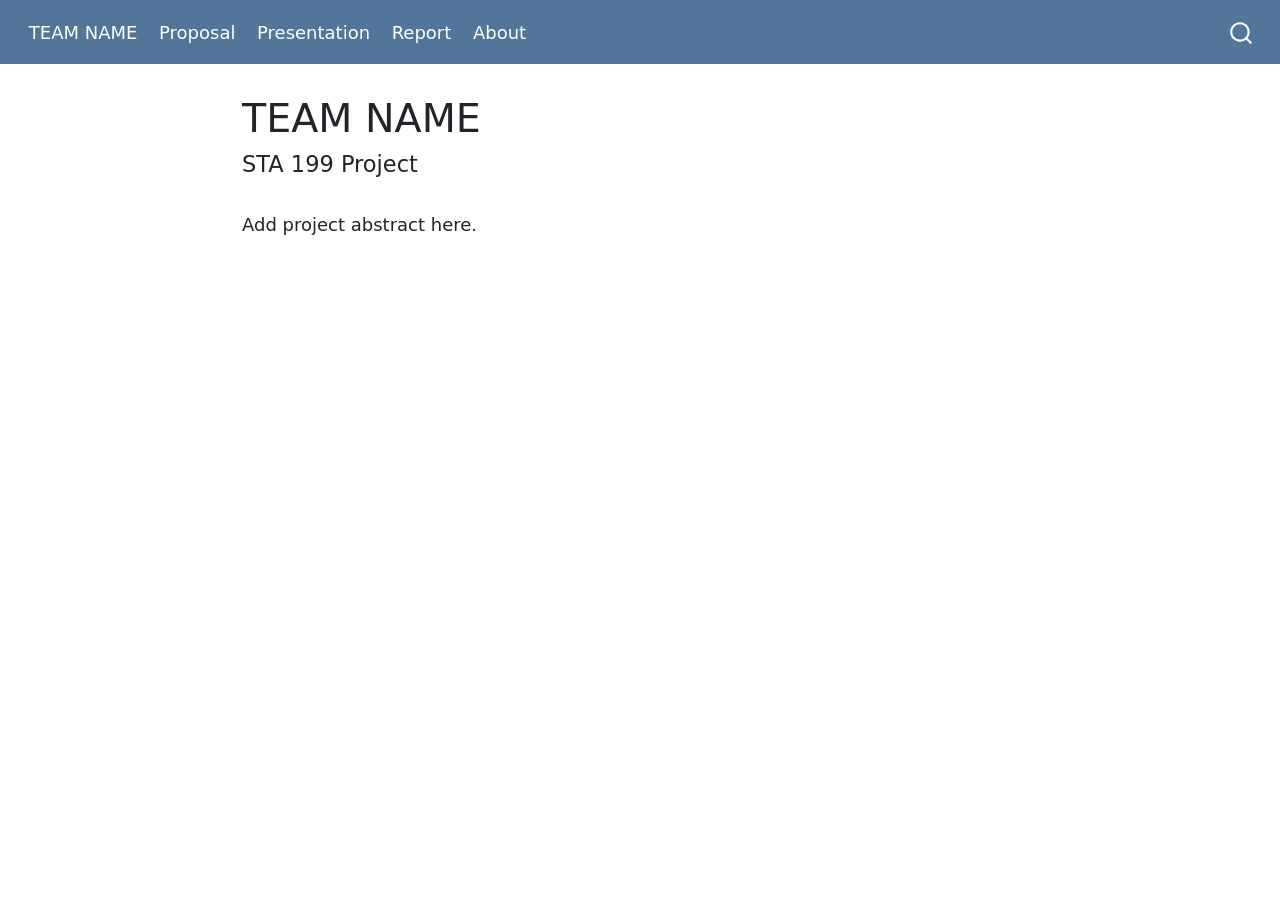
==== docs/index.html @ 824c868c "fixed title Merge branch 'main' of github.com:sta199-f22-1/project-lab4-team3  # Conflicts: #	about." ====
<!DOCTYPE html>
<html xmlns="http://www.w3.org/1999/xhtml" lang="en" xml:lang="en"><head>

<meta charset="utf-8">
<meta name="generator" content="quarto-1.0.36">

<meta name="viewport" content="width=device-width, initial-scale=1.0, user-scalable=yes">


<title>TEAM NAME</title>
<style>
code{white-space: pre-wrap;}
span.smallcaps{font-variant: small-caps;}
span.underline{text-decoration: underline;}
div.column{display: inline-block; vertical-align: top; width: 50%;}
div.hanging-indent{margin-left: 1.5em; text-indent: -1.5em;}
ul.task-list{list-style: none;}
</style>


<script src="site_libs/quarto-nav/quarto-nav.js"></script>
<script src="site_libs/quarto-nav/headroom.min.js"></script>
<script src="site_libs/clipboard/clipboard.min.js"></script>
<script src="site_libs/quarto-search/autocomplete.umd.js"></script>
<script src="site_libs/quarto-search/fuse.min.js"></script>
<script src="site_libs/quarto-search/quarto-search.js"></script>
<meta name="quarto:offset" content="./">
<script src="site_libs/quarto-html/quarto.js"></script>
<script src="site_libs/quarto-html/popper.min.js"></script>
<script src="site_libs/quarto-html/tippy.umd.min.js"></script>
<script src="site_libs/quarto-html/anchor.min.js"></script>
<link href="site_libs/quarto-html/tippy.css" rel="stylesheet">
<link href="site_libs/quarto-html/quarto-syntax-highlighting.css" rel="stylesheet" id="quarto-text-highlighting-styles">
<script src="site_libs/bootstrap/bootstrap.min.js"></script>
<link href="site_libs/bootstrap/bootstrap-icons.css" rel="stylesheet">
<link href="site_libs/bootstrap/bootstrap.min.css" rel="stylesheet" id="quarto-bootstrap" data-mode="light">
<script id="quarto-search-options" type="application/json">{
  "location": "navbar",
  "copy-button": false,
  "collapse-after": 3,
  "panel-placement": "end",
  "type": "overlay",
  "limit": 20,
  "language": {
    "search-no-results-text": "No results",
    "search-matching-documents-text": "matching documents",
    "search-copy-link-title": "Copy link to search",
    "search-hide-matches-text": "Hide additional matches",
    "search-more-match-text": "more match in this document",
    "search-more-matches-text": "more matches in this document",
    "search-clear-button-title": "Clear",
    "search-detached-cancel-button-title": "Cancel",
    "search-submit-button-title": "Submit"
  }
}</script>


</head>

<body class="nav-fixed fullcontent">

<div id="quarto-search-results"></div>
  <header id="quarto-header" class="headroom fixed-top">
    <nav class="navbar navbar-expand-lg navbar-dark ">
      <div class="navbar-container container-fluid">
          <button class="navbar-toggler" type="button" data-bs-toggle="collapse" data-bs-target="#navbarCollapse" aria-controls="navbarCollapse" aria-expanded="false" aria-label="Toggle navigation" onclick="if (window.quartoToggleHeadroom) { window.quartoToggleHeadroom(); }">
  <span class="navbar-toggler-icon"></span>
</button>
          <div class="collapse navbar-collapse" id="navbarCollapse">
            <ul class="navbar-nav navbar-nav-scroll me-auto">
  <li class="nav-item">
    <a class="nav-link active" href="./index.html" aria-current="page">TEAM NAME</a>
  </li>  
  <li class="nav-item">
    <a class="nav-link" href="./proposal.html">Proposal</a>
  </li>  
  <li class="nav-item">
    <a class="nav-link" href="./presentation.pdf">Presentation</a>
  </li>  
  <li class="nav-item">
    <a class="nav-link" href="./report.html">Report</a>
  </li>  
  <li class="nav-item">
    <a class="nav-link" href="./about.html">About</a>
  </li>  
</ul>
              <div id="quarto-search" class="" title="Search"></div>
          </div> <!-- /navcollapse -->
      </div> <!-- /container-fluid -->
    </nav>
</header>
<!-- content -->
<div id="quarto-content" class="quarto-container page-columns page-rows-contents page-layout-article page-navbar">
<!-- sidebar -->
<!-- margin-sidebar -->
    
<!-- main -->
<main class="content" id="quarto-document-content">

<header id="title-block-header" class="quarto-title-block default">
<div class="quarto-title">
<h1 class="title">TEAM NAME</h1>
<p class="subtitle lead">STA 199 Project</p>
</div>



<div class="quarto-title-meta">

    
    
  </div>
  

</header>

<p>Add project abstract here.</p>



</main> <!-- /main -->
<script id="quarto-html-after-body" type="application/javascript">
window.document.addEventListener("DOMContentLoaded", function (event) {
  const toggleBodyColorMode = (bsSheetEl) => {
    const mode = bsSheetEl.getAttribute("data-mode");
    const bodyEl = window.document.querySelector("body");
    if (mode === "dark") {
      bodyEl.classList.add("quarto-dark");
      bodyEl.classList.remove("quarto-light");
    } else {
      bodyEl.classList.add("quarto-light");
      bodyEl.classList.remove("quarto-dark");
    }
  }
  const toggleBodyColorPrimary = () => {
    const bsSheetEl = window.document.querySelector("link#quarto-bootstrap");
    if (bsSheetEl) {
      toggleBodyColorMode(bsSheetEl);
    }
  }
  toggleBodyColorPrimary();  
  const icon = "";
  const anchorJS = new window.AnchorJS();
  anchorJS.options = {
    placement: 'right',
    icon: icon
  };
  anchorJS.add('.anchored');
  const clipboard = new window.ClipboardJS('.code-copy-button', {
    target: function(trigger) {
      return trigger.previousElementSibling;
    }
  });
  clipboard.on('success', function(e) {
    // button target
    const button = e.trigger;
    // don't keep focus
    button.blur();
    // flash "checked"
    button.classList.add('code-copy-button-checked');
    var currentTitle = button.getAttribute("title");
    button.setAttribute("title", "Copied!");
    setTimeout(function() {
      button.setAttribute("title", currentTitle);
      button.classList.remove('code-copy-button-checked');
    }, 1000);
    // clear code selection
    e.clearSelection();
  });
  function tippyHover(el, contentFn) {
    const config = {
      allowHTML: true,
      content: contentFn,
      maxWidth: 500,
      delay: 100,
      arrow: false,
      appendTo: function(el) {
          return el.parentElement;
      },
      interactive: true,
      interactiveBorder: 10,
      theme: 'quarto',
      placement: 'bottom-start'
    };
    window.tippy(el, config); 
  }
  const noterefs = window.document.querySelectorAll('a[role="doc-noteref"]');
  for (var i=0; i<noterefs.length; i++) {
    const ref = noterefs[i];
    tippyHover(ref, function() {
      let href = ref.getAttribute('href');
      try { href = new URL(href).hash; } catch {}
      const id = href.replace(/^#\/?/, "");
      const note = window.document.getElementById(id);
      return note.innerHTML;
    });
  }
  var bibliorefs = window.document.querySelectorAll('a[role="doc-biblioref"]');
  for (var i=0; i<bibliorefs.length; i++) {
    const ref = bibliorefs[i];
    const cites = ref.parentNode.getAttribute('data-cites').split(' ');
    tippyHover(ref, function() {
      var popup = window.document.createElement('div');
      cites.forEach(function(cite) {
        var citeDiv = window.document.createElement('div');
        citeDiv.classList.add('hanging-indent');
        citeDiv.classList.add('csl-entry');
        var biblioDiv = window.document.getElementById('ref-' + cite);
        if (biblioDiv) {
          citeDiv.innerHTML = biblioDiv.innerHTML;
        }
        popup.appendChild(citeDiv);
      });
      return popup.innerHTML;
    });
  }
});
</script>
</div> <!-- /content -->



</body></html>
---- docs/site_libs/quarto-html/tippy.css ----
.tippy-box[data-animation=fade][data-state=hidden]{opacity:0}[data-tippy-root]{max-width:calc(100vw - 10px)}.tippy-box{position:relative;background-color:#333;color:#fff;border-radius:4px;font-size:14px;line-height:1.4;white-space:normal;outline:0;transition-property:transform,visibility,opacity}.tippy-box[data-placement^=top]>.tippy-arrow{bottom:0}.tippy-box[data-placement^=top]>.tippy-arrow:before{bottom:-7px;left:0;border-width:8px 8px 0;border-top-color:initial;transform-origin:center top}.tippy-box[data-placement^=bottom]>.tippy-arrow{top:0}.tippy-box[data-placement^=bottom]>.tippy-arrow:before{top:-7px;left:0;border-width:0 8px 8px;border-bottom-color:initial;transform-origin:center bottom}.tippy-box[data-placement^=left]>.tippy-arrow{right:0}.tippy-box[data-placement^=left]>.tippy-arrow:before{border-width:8px 0 8px 8px;border-left-color:initial;right:-7px;transform-origin:center left}.tippy-box[data-placement^=right]>.tippy-arrow{left:0}.tippy-box[data-placement^=right]>.tippy-arrow:before{left:-7px;border-width:8px 8px 8px 0;border-right-color:initial;transform-origin:center right}.tippy-box[data-inertia][data-state=visible]{transition-timing-function:cubic-bezier(.54,1.5,.38,1.11)}.tippy-arrow{width:16px;height:16px;color:#333}.tippy-arrow:before{content:"";position:absolute;border-color:transparent;border-style:solid}.tippy-content{position:relative;padding:5px 9px;z-index:1}
---- docs/site_libs/quarto-html/quarto-syntax-highlighting.css ----
/* quarto syntax highlight colors */
:root {
  --quarto-hl-ot-color: #003B4F;
  --quarto-hl-at-color: #657422;
  --quarto-hl-ss-color: #20794D;
  --quarto-hl-an-color: #5E5E5E;
  --quarto-hl-fu-color: #4758AB;
  --quarto-hl-st-color: #20794D;
  --quarto-hl-cf-color: #003B4F;
  --quarto-hl-op-color: #5E5E5E;
  --quarto-hl-er-color: #AD0000;
  --quarto-hl-bn-color: #AD0000;
  --quarto-hl-al-color: #AD0000;
  --quarto-hl-va-color: #111111;
  --quarto-hl-bu-color: inherit;
  --quarto-hl-ex-color: inherit;
  --quarto-hl-pp-color: #AD0000;
  --quarto-hl-in-color: #5E5E5E;
  --quarto-hl-vs-color: #20794D;
  --quarto-hl-wa-color: #5E5E5E;
  --quarto-hl-do-color: #5E5E5E;
  --quarto-hl-im-color: #00769E;
  --quarto-hl-ch-color: #20794D;
  --quarto-hl-dt-color: #AD0000;
  --quarto-hl-fl-color: #AD0000;
  --quarto-hl-co-color: #5E5E5E;
  --quarto-hl-cv-color: #5E5E5E;
  --quarto-hl-cn-color: #8f5902;
  --quarto-hl-sc-color: #5E5E5E;
  --quarto-hl-dv-color: #AD0000;
  --quarto-hl-kw-color: #003B4F;
}

/* other quarto variables */
:root {
  --quarto-font-monospace: SFMono-Regular, Menlo, Monaco, Consolas, "Liberation Mono", "Courier New", monospace;
}

pre > code.sourceCode > span {
  color: #003B4F;
}

code span {
  color: #003B4F;
}

code.sourceCode > span {
  color: #003B4F;
}

div.sourceCode,
div.sourceCode pre.sourceCode {
  color: #003B4F;
}

code span.ot {
  color: #003B4F;
}

code span.at {
  color: #657422;
}

code span.ss {
  color: #20794D;
}

code span.an {
  color: #5E5E5E;
}

code span.fu {
  color: #4758AB;
}

code span.st {
  color: #20794D;
}

code span.cf {
  color: #003B4F;
}

code span.op {
  color: #5E5E5E;
}

code span.er {
  color: #AD0000;
}

code span.bn {
  color: #AD0000;
}

code span.al {
  color: #AD0000;
}

code span.va {
  color: #111111;
}

code span.pp {
  color: #AD0000;
}

code span.in {
  color: #5E5E5E;
}

code span.vs {
  color: #20794D;
}

code span.wa {
  color: #5E5E5E;
  font-style: italic;
}

code span.do {
  color: #5E5E5E;
  font-style: italic;
}

code span.im {
  color: #00769E;
}

code span.ch {
  color: #20794D;
}

code span.dt {
  color: #AD0000;
}

code span.fl {
  color: #AD0000;
}

code span.co {
  color: #5E5E5E;
}

code span.cv {
  color: #5E5E5E;
  font-style: italic;
}

code span.cn {
  color: #8f5902;
}

code span.sc {
  color: #5E5E5E;
}

code span.dv {
  color: #AD0000;
}

code span.kw {
  color: #003B4F;
}

.prevent-inlining {
  content: "</";
}

/*# sourceMappingURL=debc5d5d77c3f9108843748ff7464032.css.map */
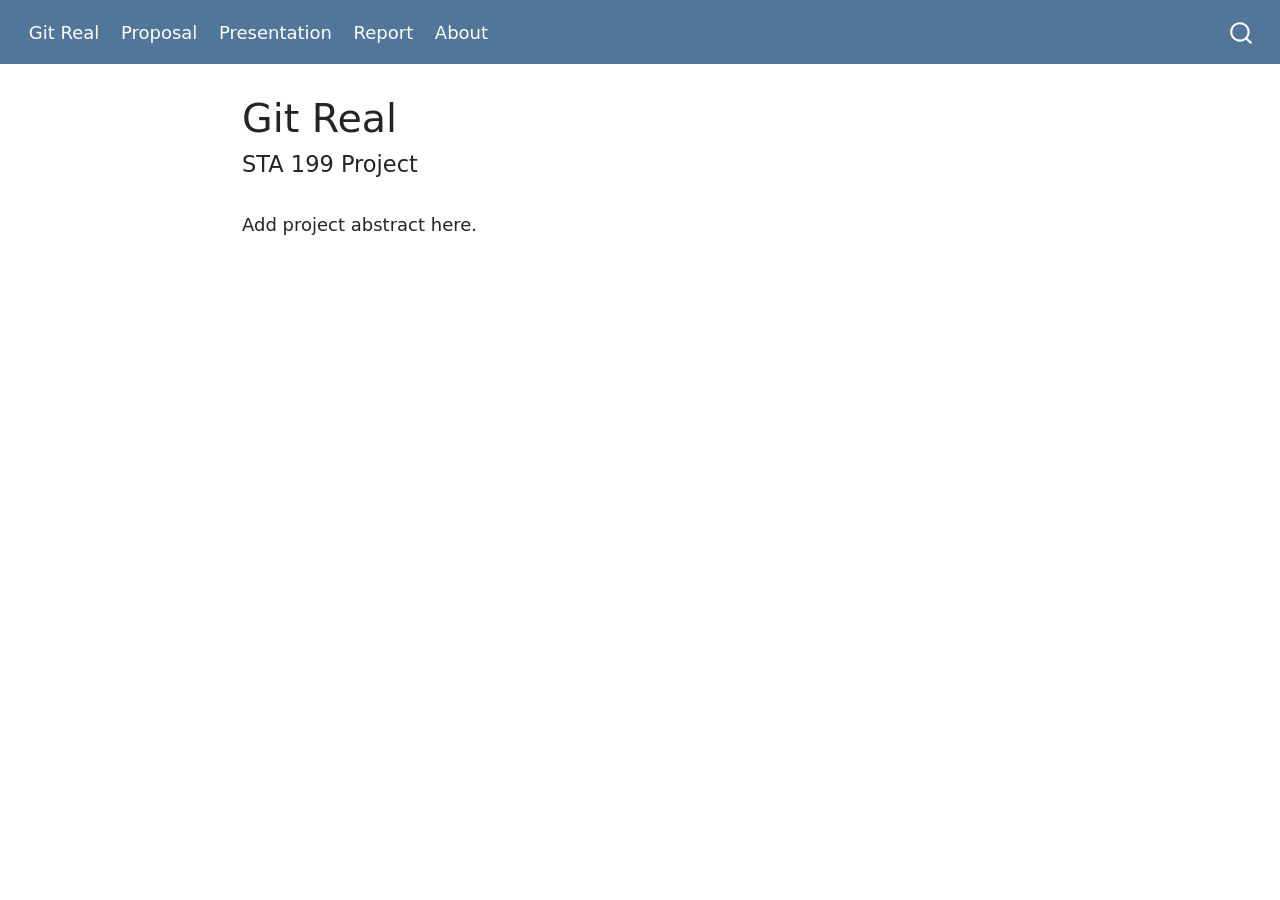
==== commit 8e874fc6: "small tweaks" ====
--- a/docs/index.html
+++ b/docs/index.html
@@ -2,19 +2,24 @@
 <html xmlns="http://www.w3.org/1999/xhtml" lang="en" xml:lang="en"><head>
 
 <meta charset="utf-8">
-<meta name="generator" content="quarto-1.0.36">
+<meta name="generator" content="quarto-1.1.251">
 
 <meta name="viewport" content="width=device-width, initial-scale=1.0, user-scalable=yes">
 
 
-<title>TEAM NAME</title>
+<title>Git Real</title>
 <style>
 code{white-space: pre-wrap;}
 span.smallcaps{font-variant: small-caps;}
-span.underline{text-decoration: underline;}
-div.column{display: inline-block; vertical-align: top; width: 50%;}
+div.columns{display: flex; gap: min(4vw, 1.5em);}
+div.column{flex: auto; overflow-x: auto;}
 div.hanging-indent{margin-left: 1.5em; text-indent: -1.5em;}
 ul.task-list{list-style: none;}
+ul.task-list li input[type="checkbox"] {
+  width: 0.8em;
+  margin: 0 0.8em 0.2em -1.6em;
+  vertical-align: middle;
+}
 </style>
 
 
@@ -69,7 +74,7 @@
           <div class="collapse navbar-collapse" id="navbarCollapse">
             <ul class="navbar-nav navbar-nav-scroll me-auto">
   <li class="nav-item">
-    <a class="nav-link active" href="./index.html" aria-current="page">TEAM NAME</a>
+    <a class="nav-link active" href="./index.html" aria-current="page">Git Real</a>
   </li>  
   <li class="nav-item">
     <a class="nav-link" href="./proposal.html">Proposal</a>
@@ -99,7 +104,7 @@
 
 <header id="title-block-header" class="quarto-title-block default">
 <div class="quarto-title">
-<h1 class="title">TEAM NAME</h1>
+<h1 class="title">Git Real</h1>
 <p class="subtitle lead">STA 199 Project</p>
 </div>
 
@@ -188,7 +193,8 @@
   for (var i=0; i<noterefs.length; i++) {
     const ref = noterefs[i];
     tippyHover(ref, function() {
-      let href = ref.getAttribute('href');
+      // use id or data attribute instead here
+      let href = ref.getAttribute('data-footnote-href') || ref.getAttribute('href');
       try { href = new URL(href).hash; } catch {}
       const id = href.replace(/^#\/?/, "");
       const note = window.document.getElementById(id);
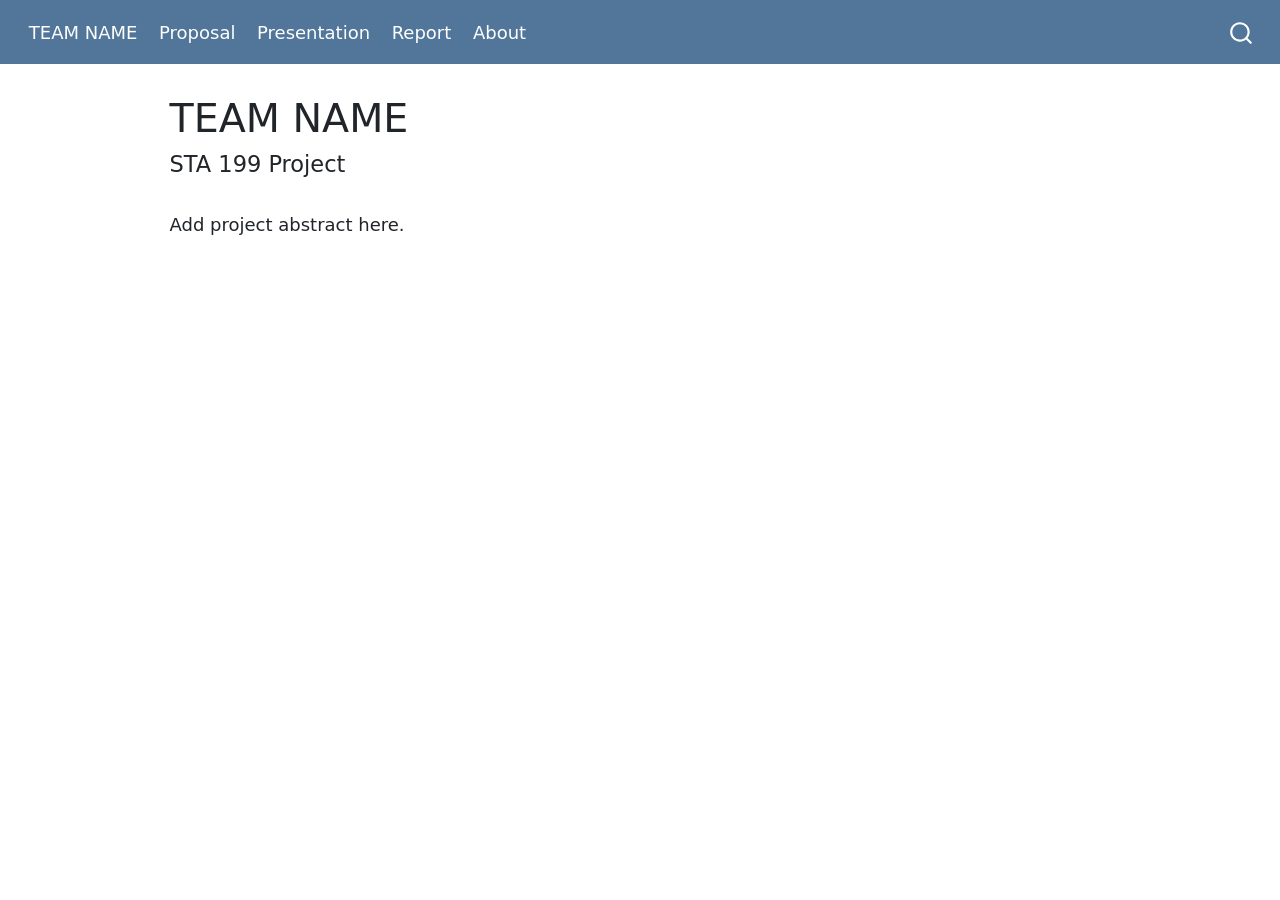
==== commit 12929d51: "Render project" ====
--- a/docs/index.html
+++ b/docs/index.html
@@ -7,7 +7,7 @@
 <meta name="viewport" content="width=device-width, initial-scale=1.0, user-scalable=yes">
 
 
-<title>Git Real</title>
+<title>TEAM NAME</title>
 <style>
 code{white-space: pre-wrap;}
 span.smallcaps{font-variant: small-caps;}
@@ -62,7 +62,7 @@
 
 </head>
 
-<body class="nav-fixed fullcontent">
+<body class="nav-fixed">
 
 <div id="quarto-search-results"></div>
   <header id="quarto-header" class="headroom fixed-top">
@@ -74,7 +74,7 @@
           <div class="collapse navbar-collapse" id="navbarCollapse">
             <ul class="navbar-nav navbar-nav-scroll me-auto">
   <li class="nav-item">
-    <a class="nav-link active" href="./index.html" aria-current="page">Git Real</a>
+    <a class="nav-link active" href="./index.html" aria-current="page">TEAM NAME</a>
   </li>  
   <li class="nav-item">
     <a class="nav-link" href="./proposal.html">Proposal</a>
@@ -98,13 +98,15 @@
 <div id="quarto-content" class="quarto-container page-columns page-rows-contents page-layout-article page-navbar">
 <!-- sidebar -->
 <!-- margin-sidebar -->
-    
+    <div id="quarto-margin-sidebar" class="sidebar margin-sidebar">
+        
+    </div>
 <!-- main -->
 <main class="content" id="quarto-document-content">
 
 <header id="title-block-header" class="quarto-title-block default">
 <div class="quarto-title">
-<h1 class="title">Git Real</h1>
+<h1 class="title">TEAM NAME</h1>
 <p class="subtitle lead">STA 199 Project</p>
 </div>
 
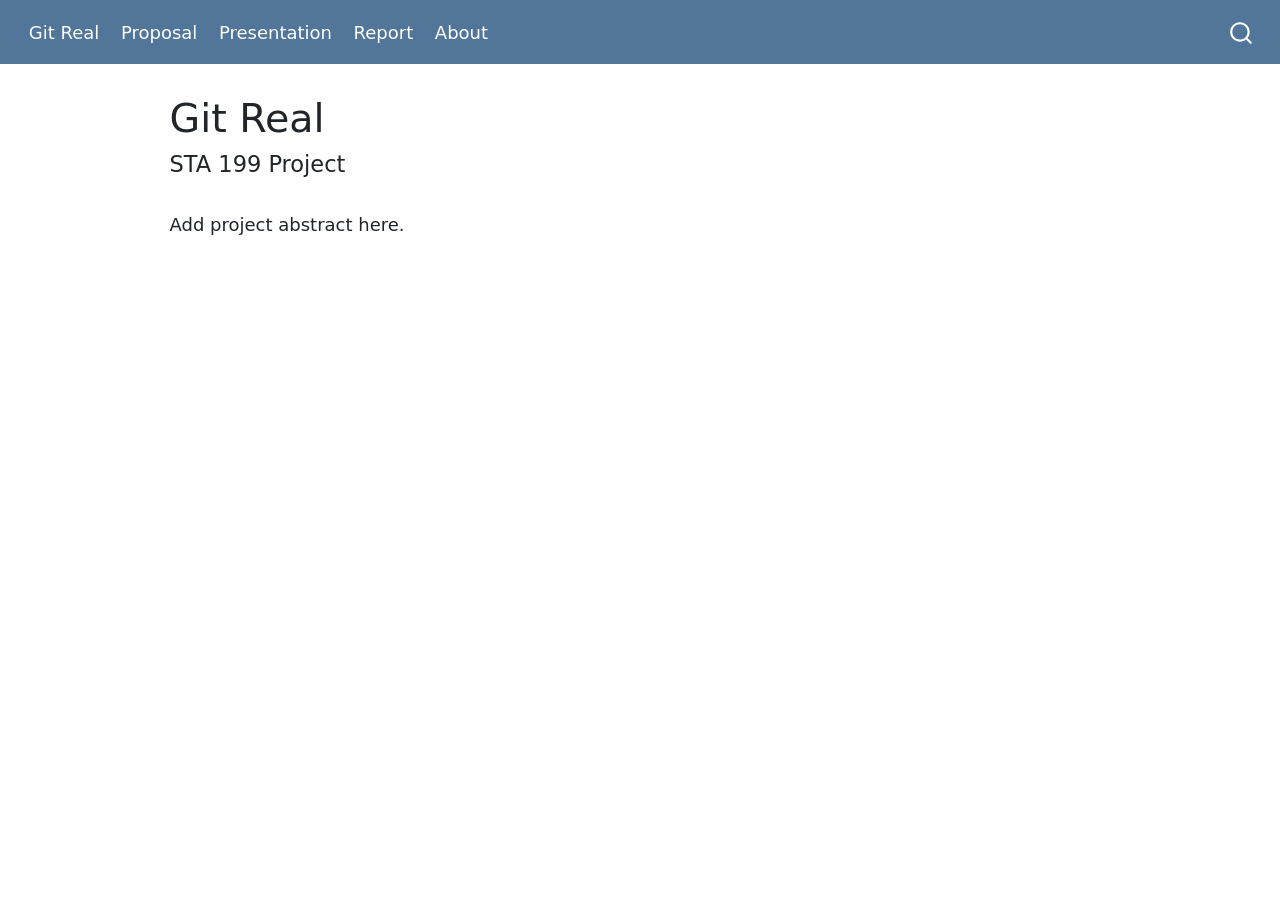
==== commit a4465b40: "quick fix Merge branch 'main' of github.com:sta199-f22-1/project-lab4-team3  # Conflicts: #	presenta" ====
--- a/docs/index.html
+++ b/docs/index.html
@@ -7,7 +7,7 @@
 <meta name="viewport" content="width=device-width, initial-scale=1.0, user-scalable=yes">
 
 
-<title>TEAM NAME</title>
+<title>Git Real</title>
 <style>
 code{white-space: pre-wrap;}
 span.smallcaps{font-variant: small-caps;}
@@ -74,7 +74,7 @@
           <div class="collapse navbar-collapse" id="navbarCollapse">
             <ul class="navbar-nav navbar-nav-scroll me-auto">
   <li class="nav-item">
-    <a class="nav-link active" href="./index.html" aria-current="page">TEAM NAME</a>
+    <a class="nav-link active" href="./index.html" aria-current="page">Git Real</a>
   </li>  
   <li class="nav-item">
     <a class="nav-link" href="./proposal.html">Proposal</a>
@@ -106,7 +106,7 @@
 
 <header id="title-block-header" class="quarto-title-block default">
 <div class="quarto-title">
-<h1 class="title">TEAM NAME</h1>
+<h1 class="title">Git Real</h1>
 <p class="subtitle lead">STA 199 Project</p>
 </div>
 
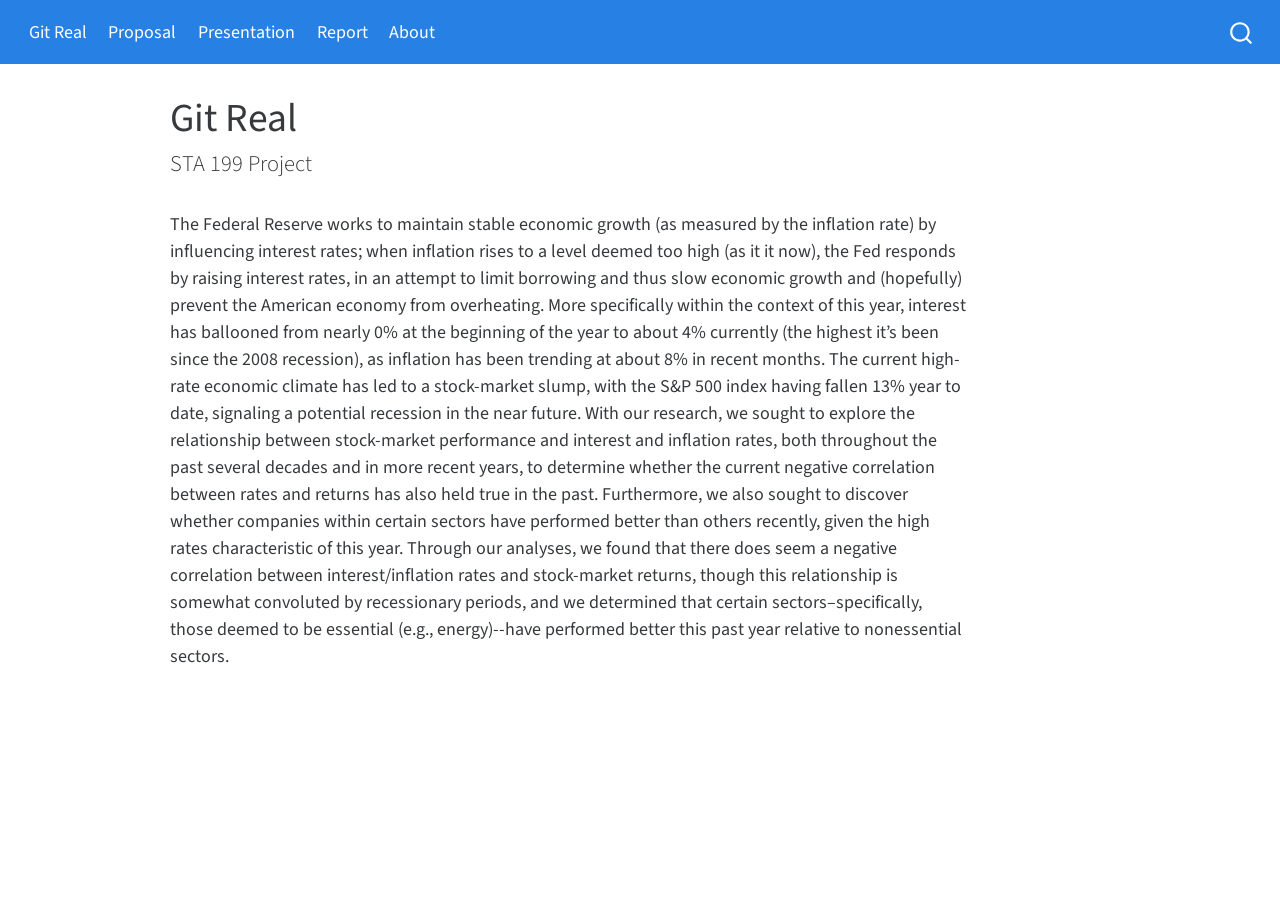
==== commit fb45d3bf: "working on formatting, adding hypo tests, and fixing up graphs and wording... more to come" ====
--- a/docs/index.html
+++ b/docs/index.html
@@ -121,7 +121,7 @@
 
 </header>
 
-<p>Add project abstract here.</p>
+<p>The Federal Reserve works to maintain stable economic growth (as measured by the inflation rate) by influencing interest rates; when inflation rises to a level deemed too high (as it it now), the Fed responds by raising interest rates, in an attempt to limit borrowing and thus slow economic growth and (hopefully) prevent the American economy from overheating. More specifically within the context of this year, interest has ballooned from nearly 0% at the beginning of the year to about 4% currently (the highest it’s been since the 2008 recession), as inflation has been trending at about 8% in recent months. The current high-rate economic climate has led to a stock-market slump, with the S&amp;P 500 index having fallen 13% year to date, signaling a potential recession in the near future. With our research, we sought to explore the relationship between stock-market performance and interest and inflation rates, both throughout the past several decades and in more recent years, to determine whether the current negative correlation between rates and returns has also held true in the past. Furthermore, we also sought to discover whether companies within certain sectors have performed better than others recently, given the high rates characteristic of this year. Through our analyses, we found that there does seem a negative correlation between interest/inflation rates and stock-market returns, though this relationship is somewhat convoluted by recessionary periods, and we determined that certain sectors–specifically, those deemed to be essential (e.g., energy)--have performed better this past year relative to nonessential sectors.</p>
 
 
 
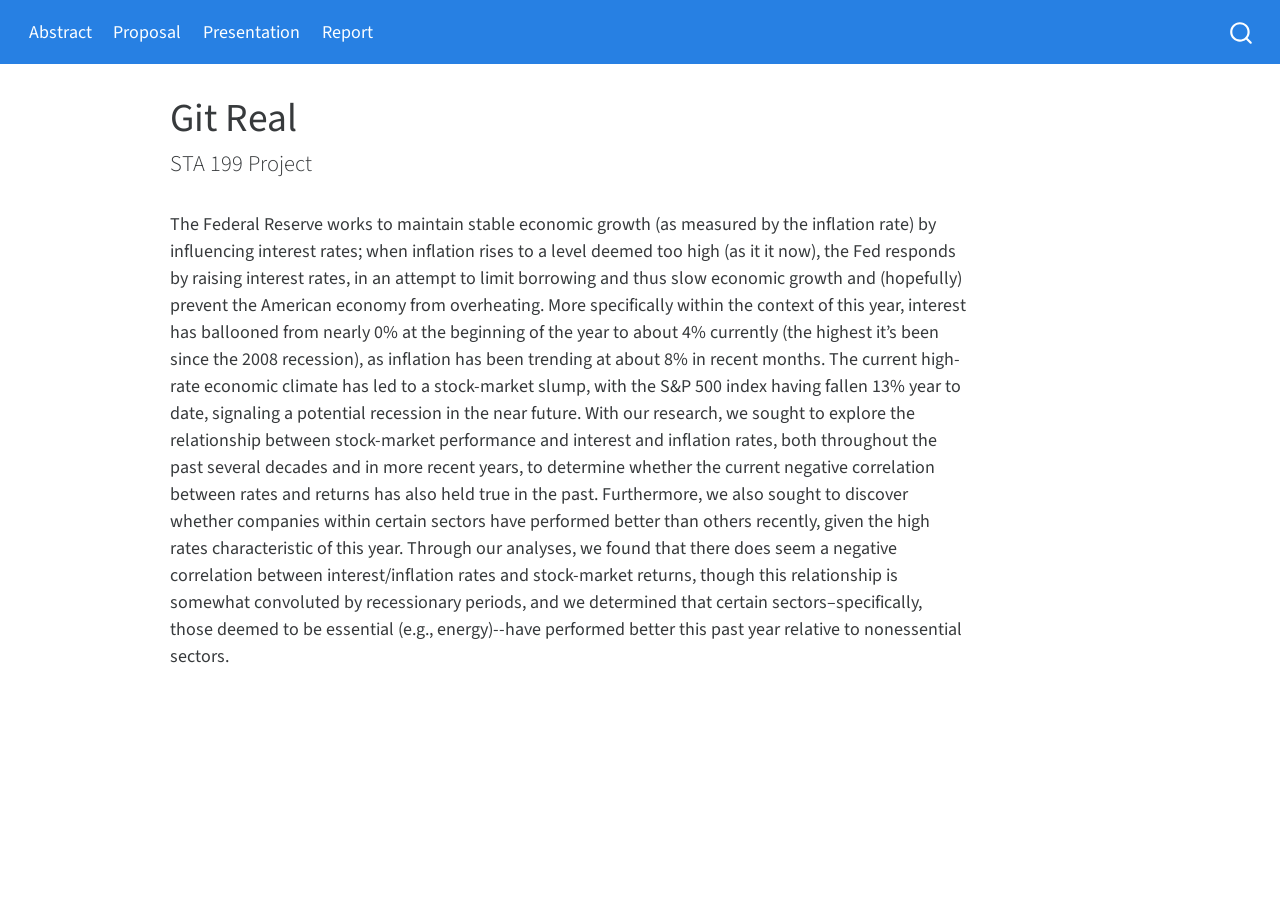
==== commit 9a7351cb: "editted website" ====
--- a/docs/index.html
+++ b/docs/index.html
@@ -74,20 +74,17 @@
           <div class="collapse navbar-collapse" id="navbarCollapse">
             <ul class="navbar-nav navbar-nav-scroll me-auto">
   <li class="nav-item">
-    <a class="nav-link active" href="./index.html" aria-current="page">Git Real</a>
-  </li>  
+    <a class="nav-link active" href="./index.html" aria-current="page">Abstract</a>
+  </li>
   <li class="nav-item">
     <a class="nav-link" href="./proposal.html">Proposal</a>
-  </li>  
+  </li>
   <li class="nav-item">
     <a class="nav-link" href="./presentation.pdf">Presentation</a>
-  </li>  
+  </li>
   <li class="nav-item">
     <a class="nav-link" href="./report.html">Report</a>
-  </li>  
-  <li class="nav-item">
-    <a class="nav-link" href="./about.html">About</a>
-  </li>  
+  </li>
 </ul>
               <div id="quarto-search" class="" title="Search"></div>
           </div> <!-- /navcollapse -->
@@ -99,7 +96,7 @@
 <!-- sidebar -->
 <!-- margin-sidebar -->
     <div id="quarto-margin-sidebar" class="sidebar margin-sidebar">
-        
+
     </div>
 <!-- main -->
 <main class="content" id="quarto-document-content">
@@ -114,10 +111,10 @@
 
 <div class="quarto-title-meta">
 
-    
-    
+
+
   </div>
-  
+
 
 </header>
 
@@ -145,7 +142,7 @@
       toggleBodyColorMode(bsSheetEl);
     }
   }
-  toggleBodyColorPrimary();  
+  toggleBodyColorPrimary();
   const icon = "";
   const anchorJS = new window.AnchorJS();
   anchorJS.options = {
@@ -189,7 +186,7 @@
       theme: 'quarto',
       placement: 'bottom-start'
     };
-    window.tippy(el, config); 
+    window.tippy(el, config);
   }
   const noterefs = window.document.querySelectorAll('a[role="doc-noteref"]');
   for (var i=0; i<noterefs.length; i++) {
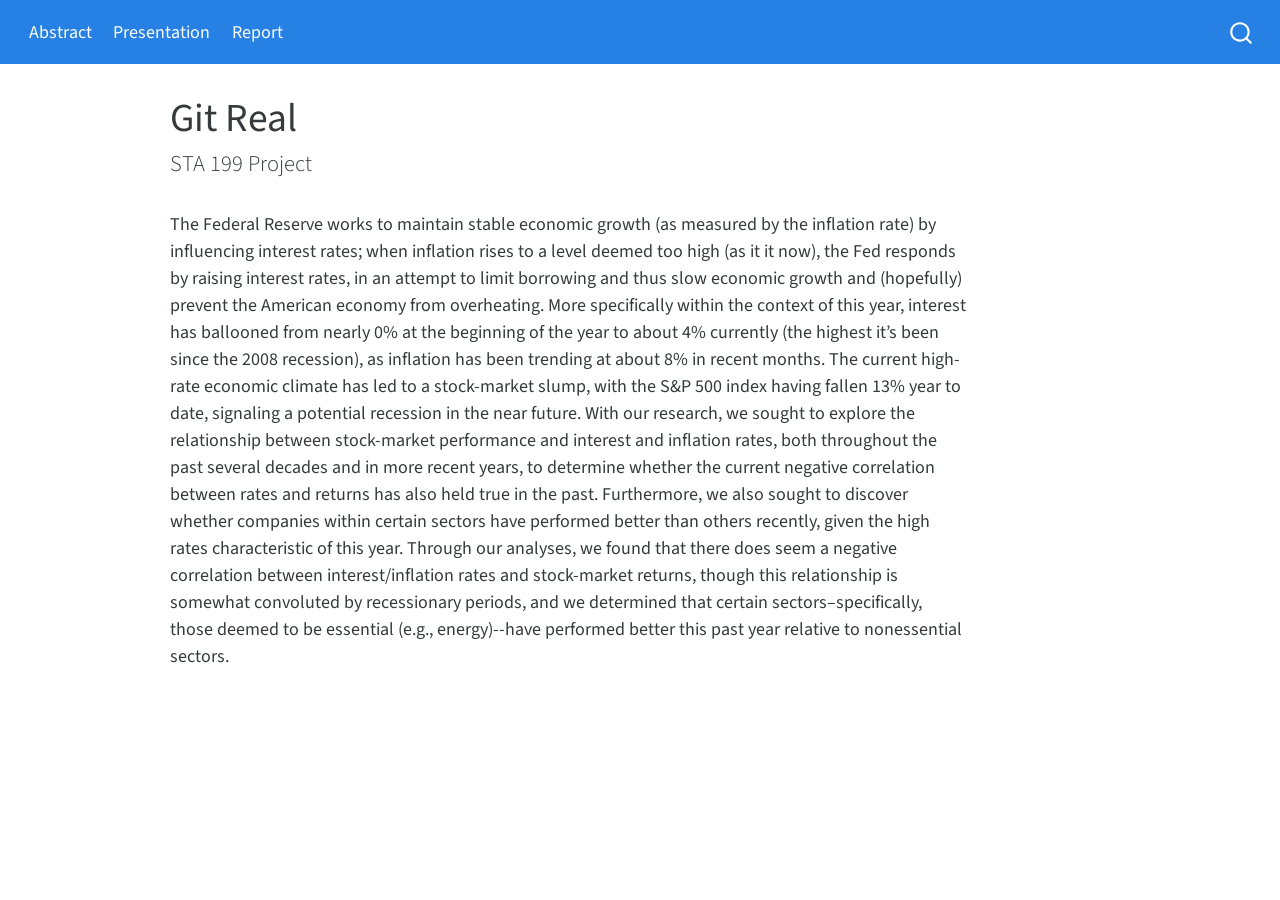
==== commit 08071f8e: "editted website again" ====
--- a/docs/index.html
+++ b/docs/index.html
@@ -75,9 +75,6 @@
             <ul class="navbar-nav navbar-nav-scroll me-auto">
   <li class="nav-item">
     <a class="nav-link active" href="./index.html" aria-current="page">Abstract</a>
-  </li>
-  <li class="nav-item">
-    <a class="nav-link" href="./proposal.html">Proposal</a>
   </li>
   <li class="nav-item">
     <a class="nav-link" href="./presentation.pdf">Presentation</a>
